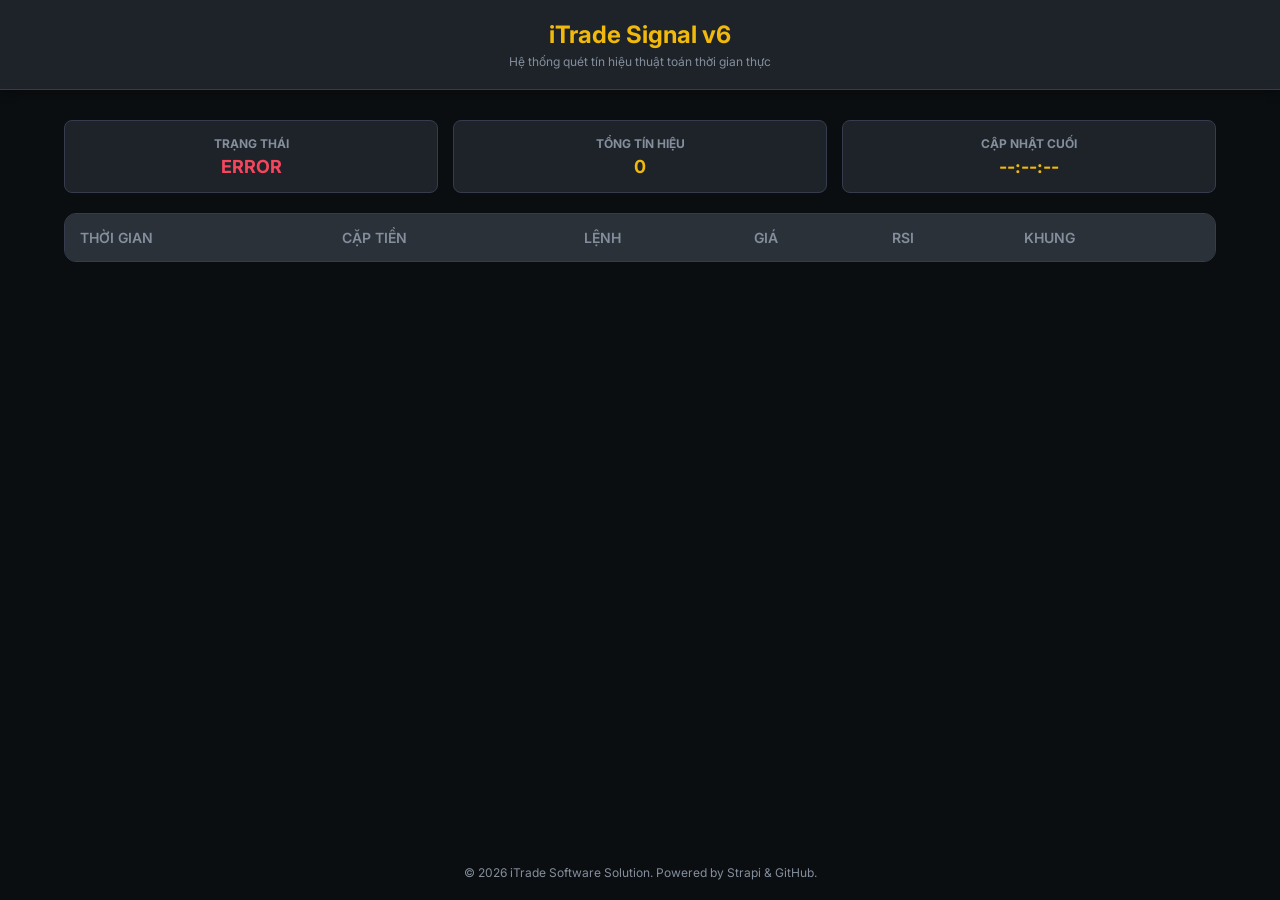
==== index.html @ fad5575b "Create index.html" ====
<!DOCTYPE html>
<html lang="vi">
<head>
    <meta charset="UTF-8">
    <meta name="viewport" content="width=device-width, initial-scale=1.0">
    <title>iTrade Signal Dashboard | Live Trading Bot</title>
    <link href="https://fonts.googleapis.com/css2?family=Inter:wght@400;600;700&family=JetBrains+Mono&display=swap" rel="stylesheet">
    <style>
        :root {
            --bg-body: #0b0e11;
            --bg-card: #1e2329;
            --text-main: #eaecef;
            --text-muted: #848e9c;
            --primary: #f0b90b; /* Màu vàng Binance */
            --success: #2ebd85;
            --danger: #f6465d;
            --border: #363c4e;
        }

        body {
            font-family: 'Inter', sans-serif;
            background-color: var(--bg-body);
            color: var(--text-main);
            margin: 0;
            display: flex;
            flex-direction: column;
            align-items: center;
            min-height: 100vh;
        }

        header {
            width: 100%;
            padding: 20px 0;
            background: var(--bg-card);
            border-bottom: 1px solid var(--border);
            text-align: center;
            box-shadow: 0 4px 10px rgba(0,0,0,0.3);
        }

        .container {
            width: 90%;
            max-width: 1200px;
            margin-top: 30px;
        }

        .stats-bar {
            display: grid;
            grid-template-columns: repeat(auto-fit, minmax(200px, 1fr));
            gap: 15px;
            margin-bottom: 20px;
        }

        .stat-card {
            background: var(--bg-card);
            padding: 15px;
            border-radius: 8px;
            border: 1px solid var(--border);
            text-align: center;
        }

        .stat-card h3 { font-size: 12px; color: var(--text-muted); margin: 0 0 5px 0; text-transform: uppercase; }
        .stat-card p { font-size: 18px; font-weight: bold; margin: 0; color: var(--primary); }

        .table-container {
            background: var(--bg-card);
            border-radius: 12px;
            overflow: hidden;
            border: 1px solid var(--border);
        }

        table {
            width: 100%;
            border-collapse: collapse;
            font-size: 14px;
        }

        th {
            background: #2b3139;
            color: var(--text-muted);
            padding: 15px;
            text-align: left;
            font-weight: 600;
        }

        td {
            padding: 15px;
            border-bottom: 1px solid var(--border);
            font-family: 'JetBrains Mono', monospace;
        }

        tr:hover { background: #2b3139; }

        .badge {
            padding: 4px 8px;
            border-radius: 4px;
            font-weight: bold;
            font-size: 12px;
            text-transform: uppercase;
        }

        .buy { background: rgba(46, 189, 133, 0.2); color: var(--success); }
        .sell { background: rgba(246, 70, 93, 0.2); color: var(--danger); }

        .loading-bar {
            height: 3px;
            width: 100%;
            background: linear-gradient(to right, var(--primary), var(--bg-card));
            display: none;
        }

        footer {
            margin-top: auto;
            padding: 20px;
            color: var(--text-muted);
            font-size: 12px;
        }

        @media (max-width: 768px) {
            th:nth-child(5), td:nth-child(5) { display: none; } /* Ẩn RSI trên mobile */
            th:nth-child(6), td:nth-child(6) { display: none; } /* Ẩn Timeframe trên mobile */
        }
    </style>
</head>
<body>

<header>
    <h2 style="margin:0; color: var(--primary)">iTrade Signal v6</h2>
    <p style="font-size: 12px; color: var(--text-muted); margin: 5px 0 0 0;">Hệ thống quét tín hiệu thuật toán thời gian thực</p>
</header>

<div id="loading" class="loading-bar"></div>

<div class="container">
    <div class="stats-bar">
        <div class="stat-card">
            <h3>Trạng thái</h3>
            <p id="status">Đang kết nối...</p>
        </div>
        <div class="stat-card">
            <h3>Tổng tín hiệu</h3>
            <p id="total-count">0</p>
        </div>
        <div class="stat-card">
            <h3>Cập nhật cuối</h3>
            <p id="last-update">--:--:--</p>
        </div>
    </div>

    <div class="table-container">
        <table>
            <thead>
                <tr>
                    <th>THỜI GIAN</th>
                    <th>CẶP TIỀN</th>
                    <th>LỆNH</th>
                    <th>GIÁ</th>
                    <th>RSI</th>
                    <th>KHUNG</th>
                </tr>
            </thead>
            <tbody id="signal-table">
                </tbody>
        </table>
    </div>
</div>

<footer>
    &copy; 2026 iTrade Software Solution. Powered by Strapi & GitHub.
</footer>

<script>
    // URL API của Tú
    const API_URL = 'https://api.itutrade.online/api/signals?sort=createdAt:desc&pagination[limit]=20';

    async function fetchSignals() {
        const loading = document.getElementById('loading');
        loading.style.display = 'block';

        try {
            const response = await fetch(API_URL);
            if (!response.ok) throw new Error('Network error');
            
            const json = await response.json();
            const signals = json.data;

            const tableBody = document.getElementById('signal-table');
            tableBody.innerHTML = '';

            signals.forEach(sig => {
                const row = document.createElement('tr');
                const time = new Date(sig.createdAt).toLocaleString('vi-VN', { hour: '2-digit', minute: '2-digit', second: '2-digit', day: '2-digit', month: '2-digit' });
                
                row.innerHTML = `
                    <td style="color: var(--text-muted)">${time}</td>
                    <td style="font-weight:bold">${sig.symbol}</td>
                    <td><span class="badge ${sig.side.toLowerCase()}">${sig.side}</span></td>
                    <td style="color: var(--primary)">${sig.price.toLocaleString()}</td>
                    <td>${sig.rsi ? sig.rsi.toFixed(2) : '--'}</td>
                    <td><span style="color: var(--text-muted)">${sig.timeframe}</span></td>
                `;
                tableBody.appendChild(row);
            });

            // Update Stats
            document.getElementById('total-count').innerText = signals.length;
            document.getElementById('status').innerText = 'LIVE';
            document.getElementById('status').style.color = 'var(--success)';
            document.getElementById('last-update').innerText = new Date().toLocaleTimeString('vi-VN');

        } catch (error) {
            document.getElementById('status').innerText = 'ERROR';
            document.getElementById('status').style.color = 'var(--danger)';
            console.error('Fetch error:', error);
        } finally {
            setTimeout(() => { loading.style.display = 'none'; }, 500);
        }
    }

    // Tự động fetch mỗi 15 giây
    fetchSignals();
    setInterval(fetchSignals, 15000);
</script>

</body>
</html>
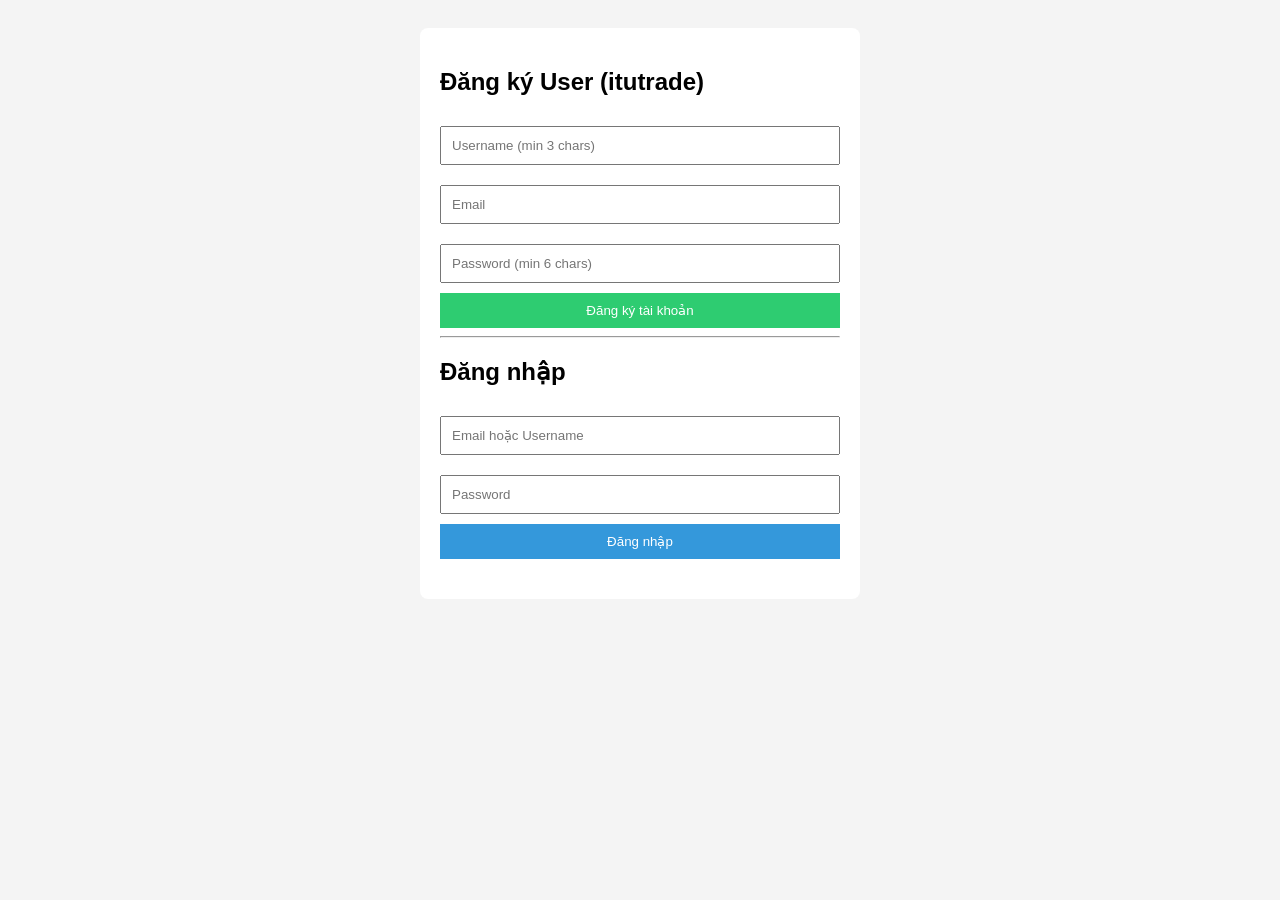
==== commit cbee152a: "Update index.html" ====
--- a/index.html
+++ b/index.html
@@ -2,223 +2,77 @@
 <html lang="vi">
 <head>
     <meta charset="UTF-8">
-    <meta name="viewport" content="width=device-width, initial-scale=1.0">
-    <title>iTrade Signal Dashboard | Live Trading Bot</title>
-    <link href="https://fonts.googleapis.com/css2?family=Inter:wght@400;600;700&family=JetBrains+Mono&display=swap" rel="stylesheet">
+    <title>Test Strapi Auth - itutrade.online</title>
     <style>
-        :root {
-            --bg-body: #0b0e11;
-            --bg-card: #1e2329;
-            --text-main: #eaecef;
-            --text-muted: #848e9c;
-            --primary: #f0b90b; /* Màu vàng Binance */
-            --success: #2ebd85;
-            --danger: #f6465d;
-            --border: #363c4e;
-        }
-
-        body {
-            font-family: 'Inter', sans-serif;
-            background-color: var(--bg-body);
-            color: var(--text-main);
-            margin: 0;
-            display: flex;
-            flex-direction: column;
-            align-items: center;
-            min-height: 100vh;
-        }
-
-        header {
-            width: 100%;
-            padding: 20px 0;
-            background: var(--bg-card);
-            border-bottom: 1px solid var(--border);
-            text-align: center;
-            box-shadow: 0 4px 10px rgba(0,0,0,0.3);
-        }
-
-        .container {
-            width: 90%;
-            max-width: 1200px;
-            margin-top: 30px;
-        }
-
-        .stats-bar {
-            display: grid;
-            grid-template-columns: repeat(auto-fit, minmax(200px, 1fr));
-            gap: 15px;
-            margin-bottom: 20px;
-        }
-
-        .stat-card {
-            background: var(--bg-card);
-            padding: 15px;
-            border-radius: 8px;
-            border: 1px solid var(--border);
-            text-align: center;
-        }
-
-        .stat-card h3 { font-size: 12px; color: var(--text-muted); margin: 0 0 5px 0; text-transform: uppercase; }
-        .stat-card p { font-size: 18px; font-weight: bold; margin: 0; color: var(--primary); }
-
-        .table-container {
-            background: var(--bg-card);
-            border-radius: 12px;
-            overflow: hidden;
-            border: 1px solid var(--border);
-        }
-
-        table {
-            width: 100%;
-            border-collapse: collapse;
-            font-size: 14px;
-        }
-
-        th {
-            background: #2b3139;
-            color: var(--text-muted);
-            padding: 15px;
-            text-align: left;
-            font-weight: 600;
-        }
-
-        td {
-            padding: 15px;
-            border-bottom: 1px solid var(--border);
-            font-family: 'JetBrains Mono', monospace;
-        }
-
-        tr:hover { background: #2b3139; }
-
-        .badge {
-            padding: 4px 8px;
-            border-radius: 4px;
-            font-weight: bold;
-            font-size: 12px;
-            text-transform: uppercase;
-        }
-
-        .buy { background: rgba(46, 189, 133, 0.2); color: var(--success); }
-        .sell { background: rgba(246, 70, 93, 0.2); color: var(--danger); }
-
-        .loading-bar {
-            height: 3px;
-            width: 100%;
-            background: linear-gradient(to right, var(--primary), var(--bg-card));
-            display: none;
-        }
-
-        footer {
-            margin-top: auto;
-            padding: 20px;
-            color: var(--text-muted);
-            font-size: 12px;
-        }
-
-        @media (max-width: 768px) {
-            th:nth-child(5), td:nth-child(5) { display: none; } /* Ẩn RSI trên mobile */
-            th:nth-child(6), td:nth-child(6) { display: none; } /* Ẩn Timeframe trên mobile */
-        }
+        body { font-family: sans-serif; padding: 20px; background: #f4f4f4; }
+        .container { background: white; padding: 20px; border-radius: 8px; max-width: 400px; margin: auto; }
+        input { width: 100%; padding: 10px; margin: 10px 0; box-sizing: border-box; }
+        button { width: 100%; padding: 10px; background: #2ecc71; border: none; color: white; cursor: pointer; }
+        #result { margin-top: 20px; word-break: break-all; font-size: 12px; color: #333; }
     </style>
 </head>
 <body>
 
-<header>
-    <h2 style="margin:0; color: var(--primary)">iTrade Signal v6</h2>
-    <p style="font-size: 12px; color: var(--text-muted); margin: 5px 0 0 0;">Hệ thống quét tín hiệu thuật toán thời gian thực</p>
-</header>
+<div class="container">
+    <h2>Đăng ký User (itutrade)</h2>
+    <input type="text" id="reg_user" placeholder="Username (min 3 chars)">
+    <input type="email" id="reg_email" placeholder="Email">
+    <input type="password" id="reg_pass" placeholder="Password (min 6 chars)">
+    <button onclick="handleRegister()">Đăng ký tài khoản</button>
 
-<div id="loading" class="loading-bar"></div>
+    <hr>
 
-<div class="container">
-    <div class="stats-bar">
-        <div class="stat-card">
-            <h3>Trạng thái</h3>
-            <p id="status">Đang kết nối...</p>
-        </div>
-        <div class="stat-card">
-            <h3>Tổng tín hiệu</h3>
-            <p id="total-count">0</p>
-        </div>
-        <div class="stat-card">
-            <h3>Cập nhật cuối</h3>
-            <p id="last-update">--:--:--</p>
-        </div>
-    </div>
+    <h2>Đăng nhập</h2>
+    <input type="text" id="login_id" placeholder="Email hoặc Username">
+    <input type="password" id="login_pass" placeholder="Password">
+    <button onclick="handleLogin()" style="background: #3498db;">Đăng nhập</button>
 
-    <div class="table-container">
-        <table>
-            <thead>
-                <tr>
-                    <th>THỜI GIAN</th>
-                    <th>CẶP TIỀN</th>
-                    <th>LỆNH</th>
-                    <th>GIÁ</th>
-                    <th>RSI</th>
-                    <th>KHUNG</th>
-                </tr>
-            </thead>
-            <tbody id="signal-table">
-                </tbody>
-        </table>
-    </div>
+    <div id="result"></div>
 </div>
 
-<footer>
-    &copy; 2026 iTrade Software Solution. Powered by Strapi & GitHub.
-</footer>
+<script>
+    const STRAPI_URL = 'https://api.itutrade.online';
 
-<script>
-    // URL API của Tú
-    const API_URL = 'https://api.itutrade.online/api/signals?sort=createdAt:desc&pagination[limit]=20';
-
-    async function fetchSignals() {
-        const loading = document.getElementById('loading');
-        loading.style.display = 'block';
+    async function handleRegister() {
+        const username = document.getElementById('reg_user').value;
+        const email = document.getElementById('reg_email').value;
+        const password = document.getElementById('reg_pass').value;
 
         try {
-            const response = await fetch(API_URL);
-            if (!response.ok) throw new Error('Network error');
-            
-            const json = await response.json();
-            const signals = json.data;
-
-            const tableBody = document.getElementById('signal-table');
-            tableBody.innerHTML = '';
-
-            signals.forEach(sig => {
-                const row = document.createElement('tr');
-                const time = new Date(sig.createdAt).toLocaleString('vi-VN', { hour: '2-digit', minute: '2-digit', second: '2-digit', day: '2-digit', month: '2-digit' });
-                
-                row.innerHTML = `
-                    <td style="color: var(--text-muted)">${time}</td>
-                    <td style="font-weight:bold">${sig.symbol}</td>
-                    <td><span class="badge ${sig.side.toLowerCase()}">${sig.side}</span></td>
-                    <td style="color: var(--primary)">${sig.price.toLocaleString()}</td>
-                    <td>${sig.rsi ? sig.rsi.toFixed(2) : '--'}</td>
-                    <td><span style="color: var(--text-muted)">${sig.timeframe}</span></td>
-                `;
-                tableBody.appendChild(row);
+            const response = await fetch(`${STRAPI_URL}/api/auth/local/register`, {
+                method: 'POST',
+                headers: { 'Content-Type': 'application/json' },
+                body: JSON.stringify({ username, email, password })
             });
-
-            // Update Stats
-            document.getElementById('total-count').innerText = signals.length;
-            document.getElementById('status').innerText = 'LIVE';
-            document.getElementById('status').style.color = 'var(--success)';
-            document.getElementById('last-update').innerText = new Date().toLocaleTimeString('vi-VN');
-
+            const data = await response.json();
+            document.getElementById('result').innerHTML = "<b>Kết quả Đăng ký:</b><br>" + JSON.stringify(data);
         } catch (error) {
-            document.getElementById('status').innerText = 'ERROR';
-            document.getElementById('status').style.color = 'var(--danger)';
-            console.error('Fetch error:', error);
-        } finally {
-            setTimeout(() => { loading.style.display = 'none'; }, 500);
+            console.error(error);
         }
     }
 
-    // Tự động fetch mỗi 15 giây
-    fetchSignals();
-    setInterval(fetchSignals, 15000);
+    async function handleLogin() {
+        const identifier = document.getElementById('login_id').value;
+        const password = document.getElementById('login_pass').value;
+
+        try {
+            const response = await fetch(`${STRAPI_URL}/api/auth/local`, {
+                method: 'POST',
+                headers: { 'Content-Type': 'application/json' },
+                body: JSON.stringify({ identifier, password })
+            });
+            const data = await response.json();
+            if(data.jwt) {
+                document.getElementById('result').innerHTML = `<span style="color:green">Đăng nhập thành công!</span><br><b>JWT Token:</b> ${data.jwt}`;
+                // Lưu token lại để dùng cho các API sau này
+                localStorage.setItem('token', data.jwt);
+            } else {
+                document.getElementById('result').innerHTML = `<span style="color:red">Lỗi: ${data.error.message}</span>`;
+            }
+        } catch (error) {
+            console.error(error);
+        }
+    }
 </script>
 
 </body>
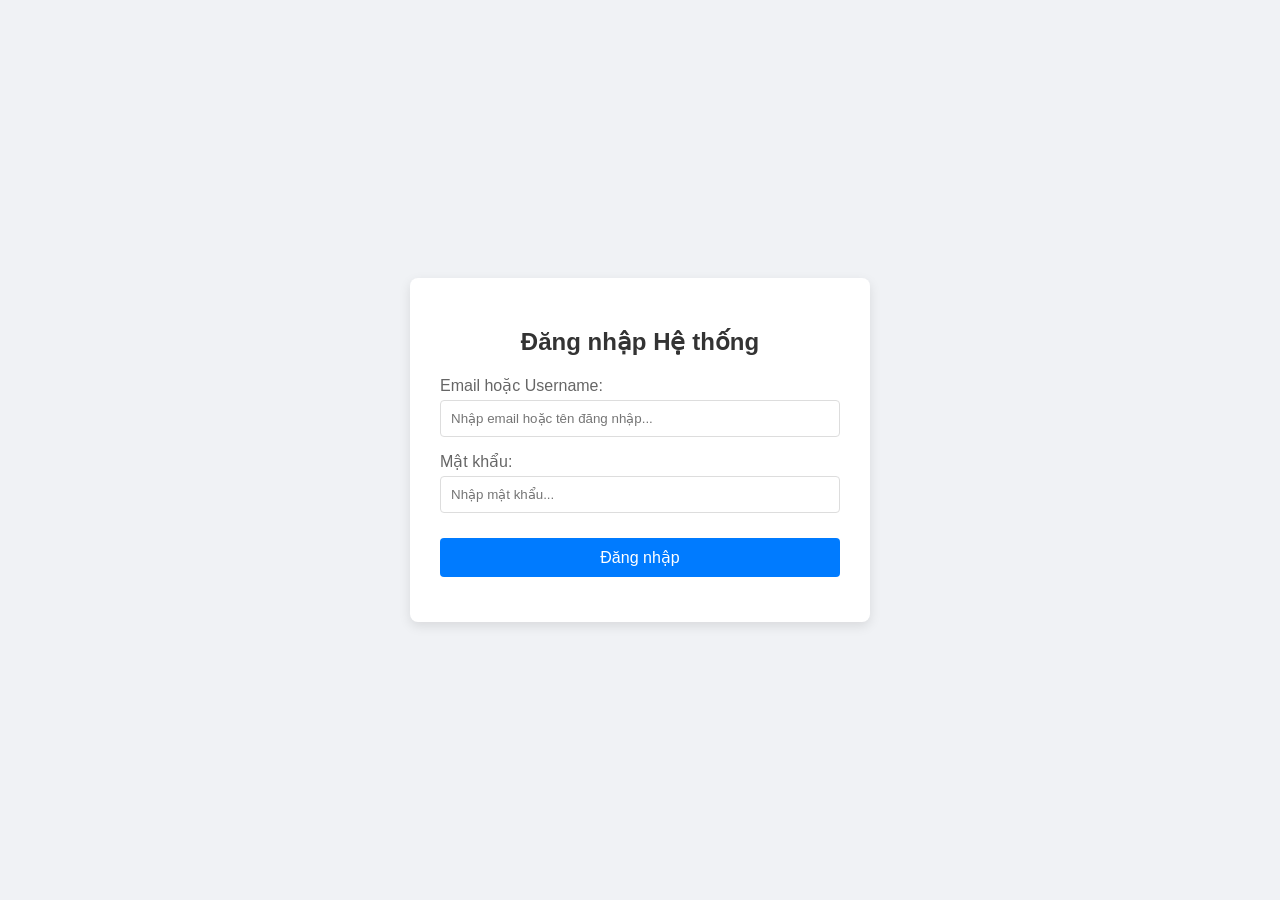
==== commit 2872b736: "Update index.html" ====
--- a/index.html
+++ b/index.html
@@ -2,75 +2,81 @@
 <html lang="vi">
 <head>
     <meta charset="UTF-8">
-    <title>Test Strapi Auth - itutrade.online</title>
+    <meta name="viewport" content="width=device-width, initial-scale=1.0">
+    <title>Đăng nhập - itutrade.online</title>
     <style>
-        body { font-family: sans-serif; padding: 20px; background: #f4f4f4; }
-        .container { background: white; padding: 20px; border-radius: 8px; max-width: 400px; margin: auto; }
-        input { width: 100%; padding: 10px; margin: 10px 0; box-sizing: border-box; }
-        button { width: 100%; padding: 10px; background: #2ecc71; border: none; color: white; cursor: pointer; }
-        #result { margin-top: 20px; word-break: break-all; font-size: 12px; color: #333; }
+        body { font-family: Arial, sans-serif; display: flex; justify-content: center; align-items: center; height: 100vh; background-color: #f0f2f5; margin: 0; }
+        .login-container { background: white; padding: 30px; border-radius: 8px; box-shadow: 0 4px 12px rgba(0,0,0,0.1); width: 100%; max-width: 400px; }
+        h2 { text-align: center; color: #333; }
+        .form-group { margin-bottom: 15px; }
+        label { display: block; margin-bottom: 5px; color: #666; }
+        input { width: 100%; padding: 10px; border: 1px solid #ddd; border-radius: 4px; box-sizing: border-box; }
+        button { width: 100%; padding: 10px; background-color: #007bff; border: none; border-radius: 4px; color: white; font-size: 16px; cursor: pointer; margin-top: 10px; }
+        button:hover { background-color: #0056b3; }
+        #message { margin-top: 15px; text-align: center; font-size: 14px; }
+        .error { color: red; }
+        .success { color: green; }
     </style>
 </head>
 <body>
 
-<div class="container">
-    <h2>Đăng ký User (itutrade)</h2>
-    <input type="text" id="reg_user" placeholder="Username (min 3 chars)">
-    <input type="email" id="reg_email" placeholder="Email">
-    <input type="password" id="reg_pass" placeholder="Password (min 6 chars)">
-    <button onclick="handleRegister()">Đăng ký tài khoản</button>
-
-    <hr>
-
-    <h2>Đăng nhập</h2>
-    <input type="text" id="login_id" placeholder="Email hoặc Username">
-    <input type="password" id="login_pass" placeholder="Password">
-    <button onclick="handleLogin()" style="background: #3498db;">Đăng nhập</button>
-
-    <div id="result"></div>
+<div class="login-container">
+    <h2>Đăng nhập Hệ thống</h2>
+    <div class="form-group">
+        <label>Email hoặc Username:</label>
+        <input type="text" id="identifier" placeholder="Nhập email hoặc tên đăng nhập..." required>
+    </div>
+    <div class="form-group">
+        <label>Mật khẩu:</label>
+        <input type="password" id="password" placeholder="Nhập mật khẩu..." required>
+    </div>
+    <button onclick="handleLogin()">Đăng nhập</button>
+    <div id="message"></div>
 </div>
 
 <script>
-    const STRAPI_URL = 'https://api.itutrade.online';
+    async function handleLogin() {
+        const identifier = document.getElementById('identifier').value;
+        const password = document.getElementById('password').value;
+        const messageDiv = document.getElementById('message');
 
-    async function handleRegister() {
-        const username = document.getElementById('reg_user').value;
-        const email = document.getElementById('reg_email').value;
-        const password = document.getElementById('reg_pass').value;
+        messageDiv.innerHTML = "Đang xử lý...";
+        messageDiv.className = "";
 
         try {
-            const response = await fetch(`${STRAPI_URL}/api/auth/local/register`, {
+            const response = await fetch('https://api.itutrade.online/api/auth/local', {
                 method: 'POST',
                 headers: { 'Content-Type': 'application/json' },
-                body: JSON.stringify({ username, email, password })
+                body: JSON.stringify({
+                    identifier: identifier,
+                    password: password
+                })
             });
+
             const data = await response.json();
-            document.getElementById('result').innerHTML = "<b>Kết quả Đăng ký:</b><br>" + JSON.stringify(data);
-        } catch (error) {
-            console.error(error);
-        }
-    }
 
-    async function handleLogin() {
-        const identifier = document.getElementById('login_id').value;
-        const password = document.getElementById('login_pass').value;
+            if (response.ok) {
+                // Đăng nhập thành công
+                messageDiv.innerHTML = "Đăng nhập thành công!";
+                messageDiv.className = "success";
+                
+                // Lưu JWT vào localStorage để sử dụng cho các API sau [cite: 815, 816]
+                localStorage.setItem('jwt', data.jwt);
+                localStorage.setItem('userData', JSON.stringify(data.user));
 
-        try {
-            const response = await fetch(`${STRAPI_URL}/api/auth/local`, {
-                method: 'POST',
-                headers: { 'Content-Type': 'application/json' },
-                body: JSON.stringify({ identifier, password })
-            });
-            const data = await response.json();
-            if(data.jwt) {
-                document.getElementById('result').innerHTML = `<span style="color:green">Đăng nhập thành công!</span><br><b>JWT Token:</b> ${data.jwt}`;
-                // Lưu token lại để dùng cho các API sau này
-                localStorage.setItem('token', data.jwt);
+                console.log("Token của bạn:", data.jwt);
+                // Chuyển hướng sau 1s
+                // window.location.href = "/dashboard.html";
             } else {
-                document.getElementById('result').innerHTML = `<span style="color:red">Lỗi: ${data.error.message}</span>`;
+                // Lỗi từ Strapi (Sai pass, user không tồn tại...)
+                messageDiv.innerHTML = "Lỗi: " + (data.error?.message || "Sai thông tin đăng nhập");
+                messageDiv.className = "error";
             }
         } catch (error) {
-            console.error(error);
+            // Lỗi kết nối hoặc CORS
+            messageDiv.innerHTML = "Lỗi kết nối đến Server!";
+            messageDiv.className = "error";
+            console.error("Chi tiết lỗi:", error);
         }
     }
 </script>
